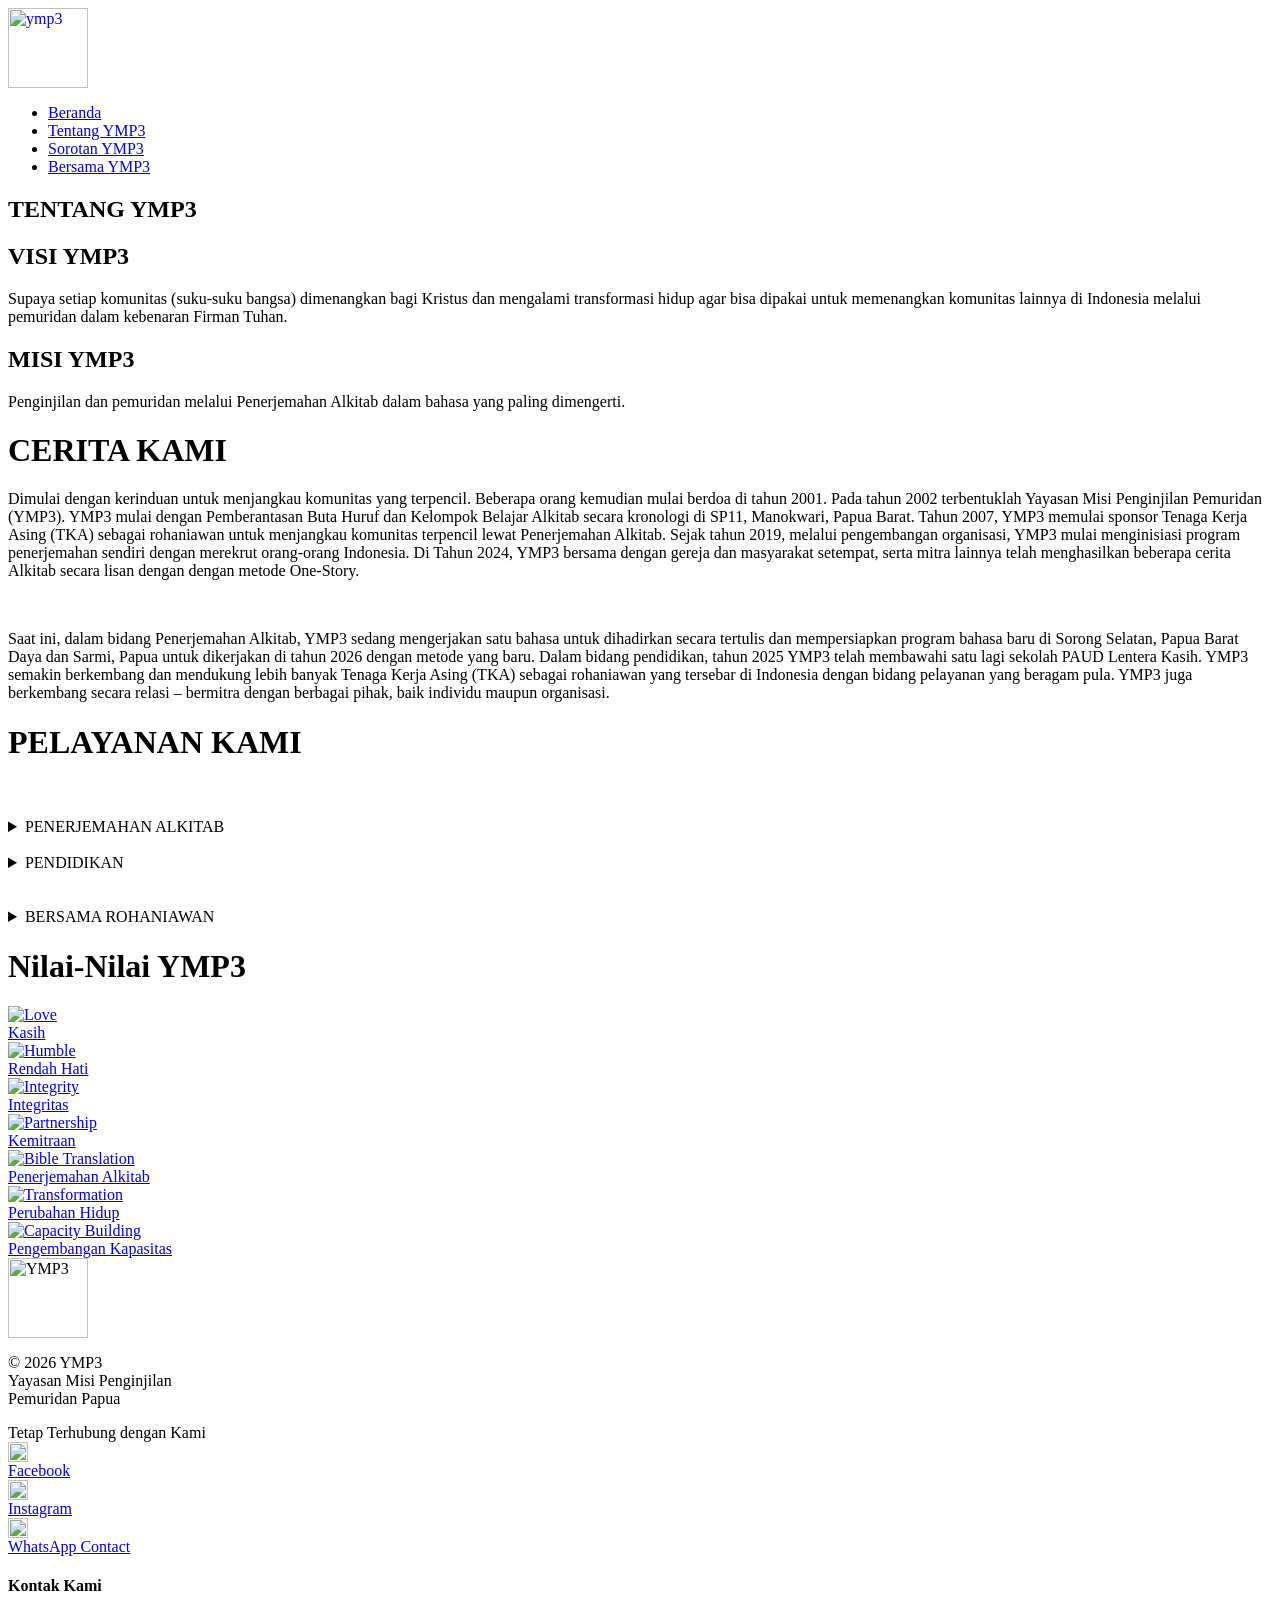
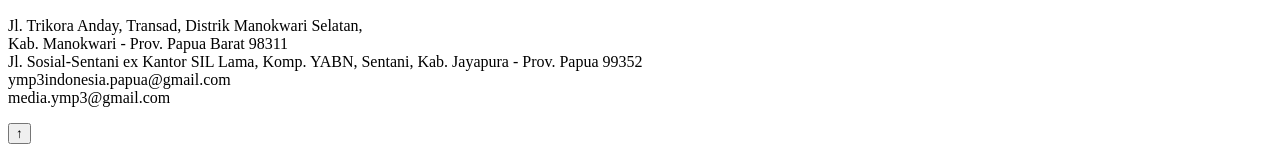
==== about-ymp3.html @ 38598b00 "perbaiki tampilan website" ====
<html lang="en">
<head>
    <meta charset="UTF-8">
    <meta name="viewport" content="width=device-width, initial-scale=1.0">
    <title>Tentang YMP3</title>
    <link rel="stylesheet" href="CSS/about.css">
    <link rel="icon" href="img/ymp3.png">
    <link href="https://fonts.googleapis.com/css2?family=Great+Vibes&display=swap" rel="stylesheet">
    <link href="https://fonts.googleapis.com/css2?family=Dancing+Script&display=swap" rel="stylesheet">
    <link href="https://fonts.googleapis.com/css2?family=Playpen+Sans&display=swap" rel="stylesheet">
    <link href="https://fonts.googleapis.com/css2?family=GFS+Didot&display=swap" rel="stylesheet">
</head>


<body>
    <header class="navbar-container">
        <!-- navbar kiri -->
         <div class="left-navbar">
            <a href="index.html"><img src="img/ymp3.png" alt="ymp3" width="80"></a>
         </div>

          <!-- navbar kanan -->
        <div class="right-navbar">
            <ul>
                <li>
                    <a href="beranda.html">Beranda</a>
                </li>
                <li>
                    <a href="#">Tentang YMP3</a>
                </li>
                <li>
                    <a href="sorotan.html">Sorotan YMP3</a>
                </li>
                <li>
                    <a href="bersama-ymp3.html">Bersama YMP3</a>
                </li>
            </ul>
        </div>
    </header>
    <section class="hero">
        <div class="hero-text">
            <h1 class="head">TENTANG YMP3</h1>
        </div>
    </section>

    <section class="visi-misi">
        <div class="card">
            <h2 class="title">VISI YMP3</h2>
            <p>Supaya setiap komunitas (suku-suku bangsa) dimenangkan bagi Kristus dan mengalami transformasi hidup agar bisa dipakai untuk memenangkan komunitas lainnya di Indonesia melalui pemuridan dalam kebenaran Firman Tuhan.</p>
        </div>
        <div class="card">
            <h2 class="title">MISI YMP3</h2>
            <p>Penginjilan dan pemuridan melalui Penerjemahan Alkitab dalam bahasa yang paling dimengerti.</p>
        </div>
    </section>

    <div class="our-stories">
        <div class="our-stories-text">
            <h1>CERITA KAMI</h1>
            <div class="stories">
                <p>Dimulai dengan kerinduan untuk menjangkau komunitas yang terpencil. Beberapa orang kemudian mulai berdoa di tahun 2001. Pada tahun 2002 terbentuklah Yayasan Misi Penginjilan Pemuridan (YMP3). YMP3 mulai dengan Pemberantasan Buta Huruf dan Kelompok Belajar Alkitab secara kronologi di SP11, Manokwari, Papua Barat. Tahun 2007, YMP3 memulai sponsor Tenaga Kerja Asing (TKA) sebagai rohaniawan untuk menjangkau komunitas terpencil lewat Penerjemahan Alkitab. Sejak tahun 2019, melalui pengembangan organisasi, YMP3 mulai menginisiasi program penerjemahan sendiri dengan merekrut orang-orang Indonesia. Di Tahun 2024, YMP3 bersama dengan gereja dan masyarakat setempat, serta mitra lainnya telah menghasilkan beberapa cerita Alkitab secara lisan dengan dengan metode One-Story. </p>
                <br>
                <p>Saat ini, dalam bidang Penerjemahan Alkitab, YMP3 sedang mengerjakan satu bahasa untuk dihadirkan secara tertulis dan mempersiapkan program bahasa baru di Sorong Selatan, Papua Barat Daya dan Sarmi, Papua untuk dikerjakan di tahun 2026 dengan metode yang baru. Dalam bidang pendidikan, tahun 2025 YMP3 telah membawahi satu lagi sekolah PAUD Lentera Kasih. YMP3 semakin berkembang dan mendukung lebih banyak Tenaga Kerja Asing (TKA) sebagai rohaniawan yang tersebar di Indonesia dengan bidang pelayanan yang beragam pula. YMP3 juga berkembang secara relasi – bermitra dengan berbagai pihak, baik individu maupun organisasi.</p>
            </div>
        </div>
    </div>

    <div class="our-services">
        <h1>PELAYANAN KAMI</h1>
        <br><br>
        <details class="bible-translation">
            <summary>PENERJEMAHAN ALKITAB</summary>
            <div class="content">
                <details class="method">
                    <summary>ONE STORY</summary>
                    <div class="content">
                        <p>One-Story adalah salah satu bentuk pendekatan dari penerjemahan lisan yang dikerjakan untuk mencapai visi YMP3. Program One-Story bertujuan menghasilkan sebuah cerita Alkitab secara lisan dalam bahasa yang paling mudah dimengerti - atau kami sebut bahasa hati, bahasa yang paling melekat dalam suatu komunitas. Adanya program One-Story mengharapkan cerita Alkitab yang diterjemahkan dapat dimengerti dengan baik oleh komunitas bahasa dan tepat mengenai hati para pengguna bahasa dan akhirnya menghadirkan suatu komunitas yang semakin mengenal Allah dan mengalami transformasi hidup. Hingga saat ini YMP3 telah selesai mengerjakan lima (Hatam, Mpur, Sougb, Tehit, dan Kokoda) bahasa di Papua Barat dan Papua Barat Daya pada tahun 2024. Tidak berhenti dilima bahasa tersebut, YMP3 masih terus bergerak menjangkau daerah-daerah lainnya di pelosok Papua.</p>
                    </div>
                </details>
                <details class="method">
                    <summary>ORAL BIBLE TRANSLATION</summary>
                    <div class="content">
                        <p>Saat ini YMP3 tengah memulai program penerjemahan baru dengan pendekatan Oral Bible Translation (OBT). OBT merupakan metode penerjemahan Alkitab secara lisan atau oral. Metode ini digunakan untuk menjagkau komunitas atau bahasa yang tidak memiliki tradisi literasi yang kuat, tidak memiliki Alkitab (cetak) dalam bahasa mereka, tidak memiliki akses luas ke literatur tertulis. Dengan metode OBT, pesan Alkitab akan diterjemahkan atau disajikan kepada komunitas bahasa dalam bentuk cerita, nyanyian, drama, atau ekspresi lisan lainnya. Harapannya pesan Alkitab dapat sepenuhnya sampai ke hati komunitas bahasa dengan cara paling relevan dengan budaya dan bahasa mereka.</p>
                        <p>Metode dipandang sangat sesuai dengan kebutuhan komunitas bahasa sasaran. Hal ini karena sebagian besar suku-suku di wilayah tersebtu memiliki tradisi kuat dalam bercerita secara lisan. Dengan pendekatan ini, firman Tuhan dapat disampaikan dalam bentuk mudah diterima oleh masyarakat setempat. Mereka bukan hanya mendengar firman Tuhan dalam bahsa hati mereka, tetapi juga dapat menghayatinya dengan cara yang alami sesuai budaya mereka. Selain itu komunitas juga memiliki kerinduan besar untuk memiliki kerinduan besar untuk memiliki fiml Injil dalam bahasa mereka sendiri. YMP3 telah mengaplikasikan metode ini pertama kali pada tahun 2026 pada komuntasi bahasa di daerah Sorong Selatan, Papua Barat Daya, untuk bahasa Inanwatan, Awee, dan Kokoda.</p>
                    </div>
                </details>
                <details class="method">
                    <summary>TERJEMAHAN TERTULIS</summary>
                    <div class="content">
                        <p>YMP3 juga mengerjakan penerjemahan Alkitab dengan metode Terjemahan Tertulis. Sejauh ini YMP3 sedang mengerjakan Kitab Lukas pasal 3, 4, dan 9 dalam Bahasa Iha (salah satu bahasa di Kabupaten Fakfak Provinsi Papua Barat). Lokakarya untuk melanjutkan penerjemahan kitab Lukas ini akan dimulai kembali pada awal tahun 2026. Selain terjemahan kitab Lukas, YMP3 juga berharap dapat menghasilkan film Injil serta lagu-lagu dalam bahasa daerah mereka.</p>
                    </div>
                    
                </details><br>
            </div>
        </details>
        <br>
        <details class="studies">
            <summary>PENDIDIKAN</summary>
            <p>YMP3 juga mendukung Tenaga Kerja Asing (TKA) sebagai rohaniawan untuk melayani suku-suku yang ada di Indonesia, baik melalui penerjemahan Alkitab ke dalam bahasa yang paling dimengerti, penginjilan dan pemuridan, hingga pelayanan media. Saat ini YMP3 tengah mendukung dua puluh satu (21) tenaga kerja asing (TKA) yang tersebar di beberapa daerah di Indonesia, seperti Papua, Malang, Saluan, dan lain-lain</p>
            <p>Pelayanan para rhaniawan di bidang penerjemahan Alkitab telah menjangkau beberapa daerah sehingga mereka dapat memiliki Alkitab dengan bahasa mereka; Alkitab dalam bahasa Mek Kosarek (sudah didedikasi), Alkitab dalam Bahasa Auye (saat ini sedang berlangsung penerjemahan Perjanjian lama), Porsi-porsi Kitab PB dan PL dalam Bahasa Wondama, Kitab Lukas dan Film Yesus dalam Bahasa Kombai (saat ini masih dalam proses), dan Terjemahan Lisa Kitab Lukas dalam Bahasa Saluan.</p> <br>
            <p>Pelayanan para rohaniawan juga bergerak di bidang pendidikan anak, yaitu TK Kharis di Labuan Bajo. Selain itu, beberapa rohaniawan lain juga bergerak dalam pelayanan pemuridan, konseling, hingga media.</p><br>
        </details>
        <br><br>
        <details class="missionary">
            <summary>BERSAMA ROHANIAWAN</summary>
            <p>YMP3 juga mendukung Tenaga Kerja Asing (TKA) sebagai rohaniawan untuk melayani suku-suku yang ada di Indonesia, baik melalui penerjemahan Alkitab ke dalam bahasa yang paling dimengerti, penginjilan dan pemuridan, hingga pelayanan media. Saat ini YMP3 tengah mendukung dua puluh satu (21) tenaga kerja asing (TKA) yang tersebar di beberapa daerah di Indonesia, seperti Papua, Malang, Saluan, dan lain-lain</p>
            <p>Pelayanan para rhaniawan di bidang penerjemahan Alkitab telah menjangkau beberapa daerah sehingga mereka dapat memiliki Alkitab dengan bahasa mereka; Alkitab dalam bahasa Mek Kosarek (sudah didedikasi), Alkitab dalam Bahasa Auye (saat ini sedang berlangsung penerjemahan Perjanjian lama), Porsi-porsi Kitab PB dan PL dalam Bahasa Wondama, Kitab Lukas dan Film Yesus dalam Bahasa Kombai (saat ini masih dalam proses), dan Terjemahan Lisa Kitab Lukas dalam Bahasa Saluan.</p>
            <p>Pelayanan para rohaniawan juga bergerak di bidang pendidikan anak, yaitu TK Kharis di Labuan Bajo. Selain itu, beberapa rohaniawan lain juga bergerak dalam pelayanan pemuridan, konseling, hingga media.</p>
        </details>
    </div>

    <div class="values">
        <div class="our-value-section">
                
            <div class="our-value-title">
                <h1>Nilai-Nilai YMP3</h1>
            </div>

            <div class="our-value-icons">
                <div class="card">
                     <a href="#">
                        <img src="asset/img/background homepage/Nilai-nilai YMP3/01. Kasih.png" alt="Love">
                        <div class="caption">Kasih</div>
                    </a>
                </div>

                <div class="card">
                    <a href="#">
                        <img src="asset/img/background homepage/Nilai-nilai YMP3/02. Rendah Hati.png" alt="Humble">
                        <div class="caption">Rendah Hati</div>
                    </a>
                </div>

                <div class="card">
                    <a href="#">
                        <img src="asset/img/background homepage/Nilai-nilai YMP3/03. Integritas.png" alt="Integrity">
                        <div class="caption">Integritas</div>
                    </a>
                </div>

                <div class="card">
                    <a href="#">
                        <img src="asset/img/background homepage/Nilai-nilai YMP3/04. Kemitraan.png" alt="Partnership">
                        <div class="caption">Kemitraan</div>
                    </a>
                </div>
            </div>
        </div>
        <div class="our-value-section-2">
            <div class="our-value-icons">
                <div class="card">
                    <a href="#">
                        <img src="asset/img/background homepage/Nilai-nilai YMP3/05. PenA.png" alt="Bible Translation">
                        <div class="caption">Penerjemahan Alkitab</div>
                    </a>
                </div>

                <div class="card">
                    <a href="#">
                        <img src="asset/img/background homepage/Nilai-nilai YMP3/06. Perubahan Hidup.png" alt="Transformation">
                        <div class="caption">Perubahan Hidup</div>
                    </a>
                </div>

                <div class="card">
                    <a href="#">
                        <img src="asset/img/background homepage/Nilai-nilai YMP3/07. Pengembangan Kapasitas.png" alt="Capacity Building">
                        <div class="caption">Pengembangan Kapasitas</div>
                    </a>
                </div>
            </div>
        </div>

    </div>

    <footer class="footer">
        <div class="footer-container">

            <!-- kolom 1 -->
             <div class="footer-col">
                <img src="img/ymp3.png" alt="YMP3" class="footer-logo" width="80">

                <p>&#169 <!-- logo copyright --> 2026 YMP3 <br>
                Yayasan Misi Penginjilan <br> Pemuridan Papua</p>
             </div>

             <!-- kolom 2 -->
              <div class="social-link">
                
                <div class="follow-us">
                    Tetap Terhubung dengan Kami
                </div>

                <div class="social-icons">
                    <div class="card">
                        <a href="https://www.facebook.com/ymp3.papua.indonesia?mibextid=wwXIfr&mibextid=wwXIfr" target="_blank">
                            <img src="img/sosmed/facebook.png" alt="Facebook Page" width="20">
                            <div class="caption">Facebook</div>
                        </a>
                    </div>

                    <div class="card">
                        <a href="https://www.instagram.com/ymp3.media?utm_source=ig_web_button_share_sheet&igsh=ZDNlZDc0MzIxNw==" target="_blank">
                            <img src="img/sosmed/instagram.jpg" alt="Instagram Page" width="20">
                            <div class="caption">Instagram</div>
                        </a>
                    </div>

                    <div class="card">
                        <a href="https://api.whatsapp.com/send/?phone=6281240020943&text&type=phone_number&app_absent=0" target="_blank">
                            <img src="img/sosmed/whatsapp.jfif" alt="WhatsApp Contact" width="20" target="_blank">
                            <div class="caption">WhatsApp Contact</div>
                        </a>
                    </div>
                </div>

              </div>

             <!-- kolom 3 -->
              <div class="footer-col-2">
                <h4>Kontak Kami</h4>
                <p>Jl. Trikora Anday, Transad, Distrik Manokwari Selatan, <br>Kab. Manokwari - Prov. Papua Barat 98311 <br>
                    Jl. Sosial-Sentani ex Kantor SIL Lama, Komp. YABN, Sentani, Kab. Jayapura - Prov. Papua 99352 <br>
                    ymp3indonesia.papua@gmail.com <br>
                    media.ymp3@gmail.com
                </p>
              </div>
        </div>
    </footer>
    <button id="backToTop" title="Kembali ke atas">&#8593;</button>
</body>
</html>
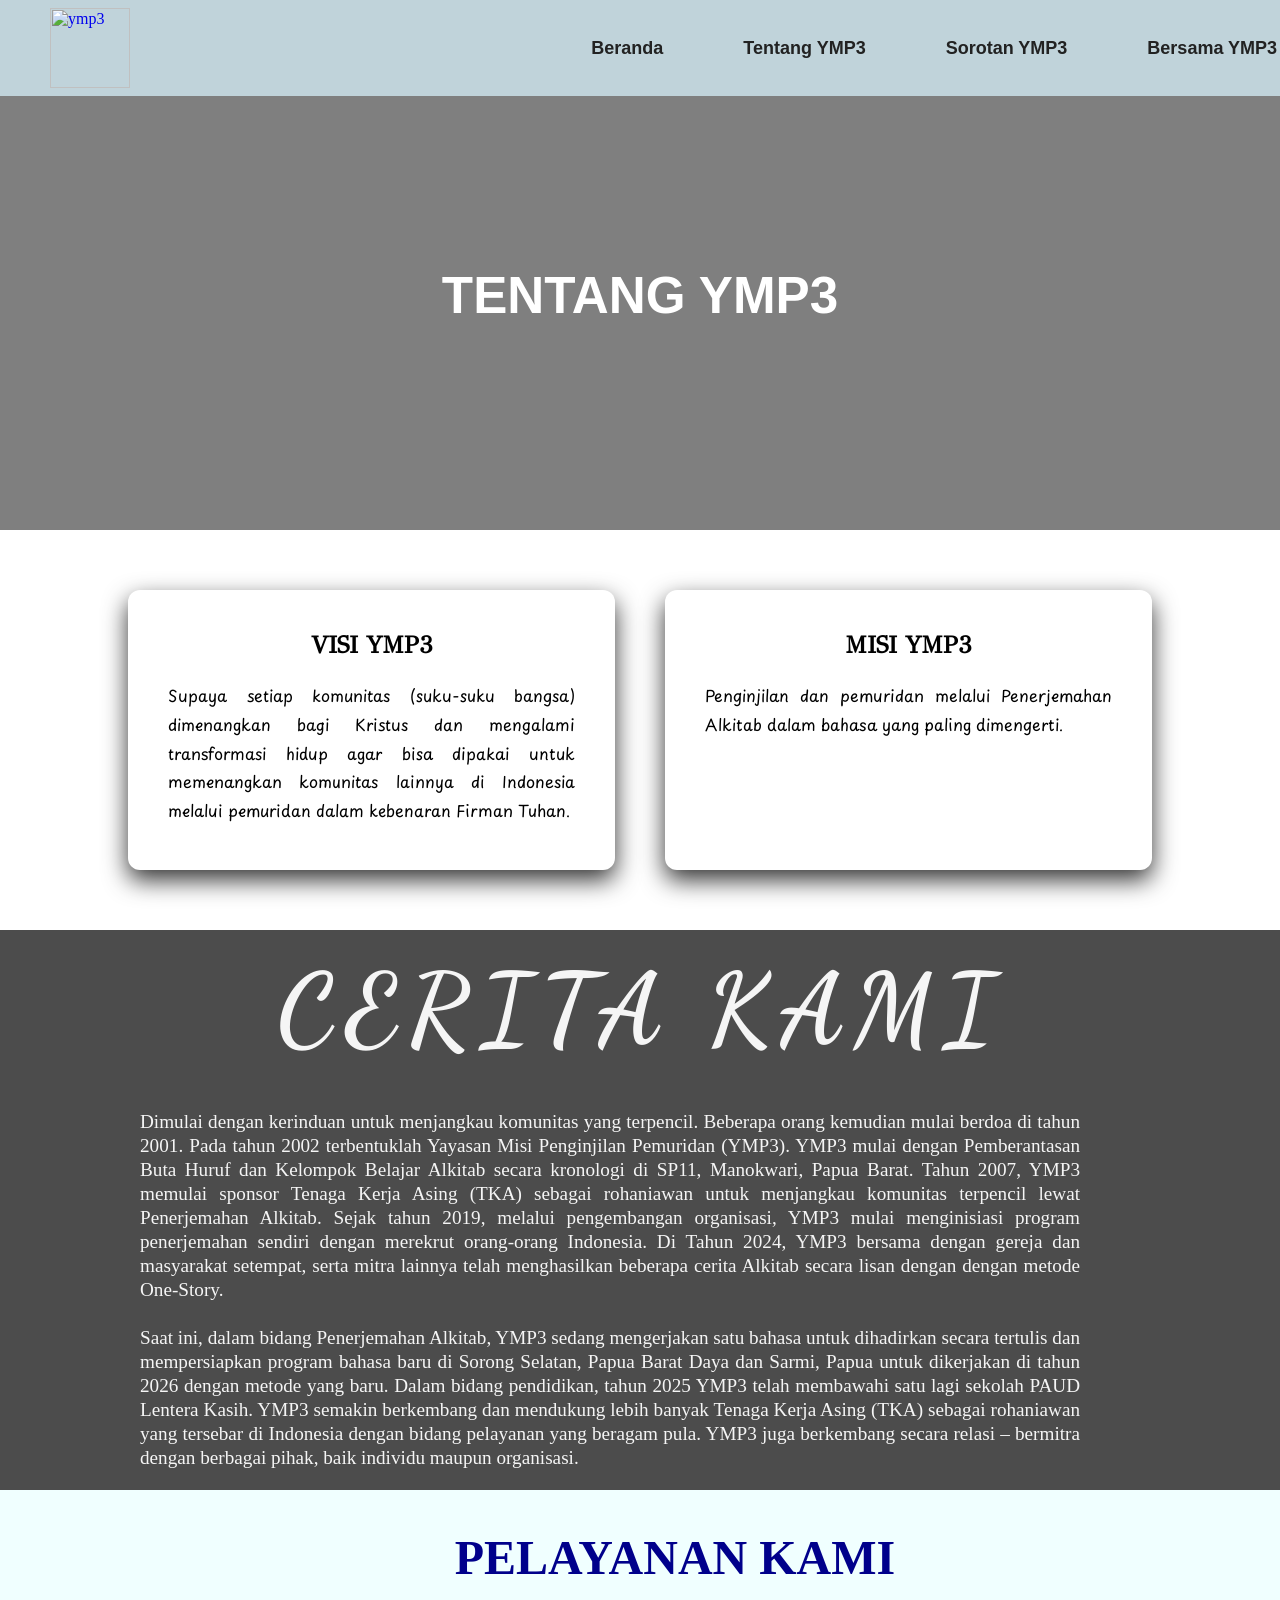
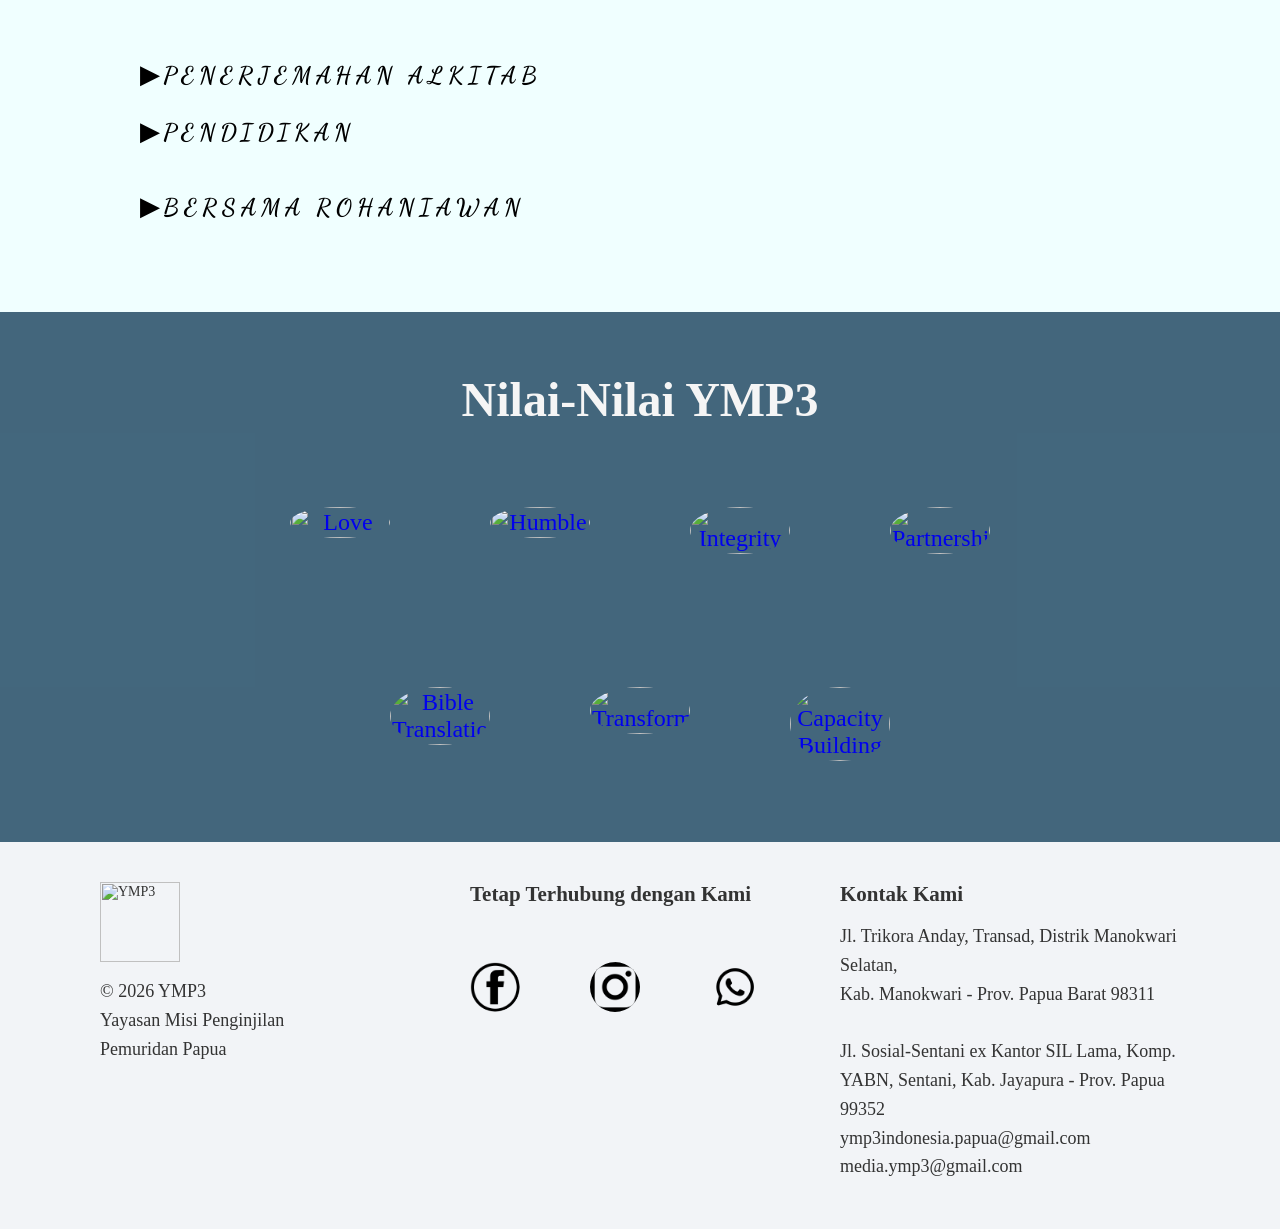
==== commit 01b5b59d: "update website" ====
--- a/about-ymp3.html
+++ b/about-ymp3.html
@@ -23,7 +23,7 @@
         <div class="right-navbar">
             <ul>
                 <li>
-                    <a href="beranda.html">Beranda</a>
+                    <a href="index.html">Beranda</a>
                 </li>
                 <li>
                     <a href="#">Tentang YMP3</a>
@@ -185,7 +185,7 @@
              </div>
 
              <!-- kolom 2 -->
-              <div class="social-link">
+            <div class="social-link">
                 
                 <div class="follow-us">
                     Tetap Terhubung dengan Kami
@@ -194,32 +194,32 @@
                 <div class="social-icons">
                     <div class="card">
                         <a href="https://www.facebook.com/ymp3.papua.indonesia?mibextid=wwXIfr&mibextid=wwXIfr" target="_blank">
-                            <img src="img/sosmed/facebook.png" alt="Facebook Page" width="20">
+                            <img src="img/sosmed/Logo Facebook.png" alt="Facebook Page" width="20">
                             <div class="caption">Facebook</div>
                         </a>
                     </div>
 
                     <div class="card">
                         <a href="https://www.instagram.com/ymp3.media?utm_source=ig_web_button_share_sheet&igsh=ZDNlZDc0MzIxNw==" target="_blank">
-                            <img src="img/sosmed/instagram.jpg" alt="Instagram Page" width="20">
+                            <img src="img/sosmed/Logo Instagram.png" alt="Instagram Page" width="20">
                             <div class="caption">Instagram</div>
                         </a>
                     </div>
 
                     <div class="card">
                         <a href="https://api.whatsapp.com/send/?phone=6281240020943&text&type=phone_number&app_absent=0" target="_blank">
-                            <img src="img/sosmed/whatsapp.jfif" alt="WhatsApp Contact" width="20" target="_blank">
-                            <div class="caption">WhatsApp Contact</div>
+                            <img src="img/sosmed/Logo Whatsapp.png" alt="WhatsApp Contact" width="20" target="_blank">
+                            <div class="caption">WhatsApp</div>
                         </a>
                     </div>
                 </div>
 
-              </div>
+            </div>
 
              <!-- kolom 3 -->
               <div class="footer-col-2">
                 <h4>Kontak Kami</h4>
-                <p>Jl. Trikora Anday, Transad, Distrik Manokwari Selatan, <br>Kab. Manokwari - Prov. Papua Barat 98311 <br>
+                <p>Jl. Trikora Anday, Transad, Distrik Manokwari Selatan, <br>Kab. Manokwari - Prov. Papua Barat 98311 <br><br>
                     Jl. Sosial-Sentani ex Kantor SIL Lama, Komp. YABN, Sentani, Kab. Jayapura - Prov. Papua 99352 <br>
                     ymp3indonesia.papua@gmail.com <br>
                     media.ymp3@gmail.com
@@ -227,6 +227,9 @@
               </div>
         </div>
     </footer>
-    <button id="backToTop" title="Kembali ke atas">&#8593;</button>
+
+    <button id="backToTop">↑</button>
+
+    <script src="js/script.js"></script>
 </body>
 </html>
--- a/CSS/about.css
+++ b/CSS/about.css
@@ -0,0 +1,988 @@
+    :root {
+    --color-primary: blue;
+    --color-secondary: red;
+    --color-background: rgba(207,230,238,.82);
+    --color-background-hover: red;
+    --color-surface: #ffffff;
+    --color-text: #222222;
+    --color-text-banner: white;
+    }
+    
+    * {
+        font-family: Cambria, Cochin, Georgia, Times, 'Times New Roman', serif;
+        margin: 0px;
+        scroll-behavior: smooth;
+    }
+
+    #backToTop{
+        position: fixed;
+        right: 25px;
+        bottom: 25px;
+        width: 55px;
+        height: 55px;
+        border: none;
+        border-radius: 50%;
+        background: var(--color-secondary);
+        color: white;
+        font-size: 22px;
+        cursor: pointer;
+        opacity: 0;
+        visibility: hidden;
+        transition: .3s;
+        z-index: 999;
+    }
+
+    #backToTop.show{
+        opacity: 1;
+        visibility: visible;
+    }
+
+    /* header */
+    .navbar-container{
+        display:flex;
+        align-items:center;
+        justify-content:flex-start;
+
+        position:fixed;
+        top:0;
+        width:100%;
+
+        padding:8px 30px;
+
+        gap:100px;
+
+        z-index:1000;
+
+        background:var(--color-background);
+
+        backdrop-filter:blur(12px);
+        -webkit-backdrop-filter:blur(12px);
+
+        transition:
+            background .4s ease,
+            box-shadow .4s ease,
+            padding .35s ease;
+    }
+
+    .navbar-container.scrolled{
+
+        background:rgba(207,230,238,.97);
+
+        box-shadow:
+            0 6px 20px rgba(0,0,0,.12);
+
+        padding:5px 30px;
+
+    }
+
+    /* responsive navbar */
+    .menu-toggle{
+        display: none;
+        font-size: 32px;
+        background: none;
+        border: none;
+        cursor: pointer;
+    }
+
+    /* navbar kiri */
+    .navbar-container .left-navbar {
+        display: flex;
+        align-items: center;
+        margin-left: 20px;
+    }
+
+    .navbar-container .left-navbar ul {
+        display: flex;
+        justify-content: space-between;
+        align-items: center;
+        list-style: none;
+        flex: 1;
+    }
+
+    /* navbar kanan */
+    .right-navbar{
+        transition: 
+            max-height .4s ease,
+            opacity .4s ease;
+    }
+
+    .navbar-container .right-navbar ul {
+        display: flex;
+        width: 91%; /* ini untuk mengecilkan gap sisi kanan */
+        margin-right: 150px;
+        margin-left: 150px;
+        padding: 0px;
+        justify-content: flex-end;
+        list-style: none;
+        gap: 5rem;
+    }
+
+    .navbar-container .right-navbar ul li{
+        position: relative;
+    }
+
+    /* item */
+    .right-navbar ul li a{
+
+        color: var(--color-text);
+        font-family:Arial, Helvetica, sans-serif;
+        font-size:18px;
+        font-weight:bold;
+
+        text-decoration:none;
+
+        position:relative;
+
+        transition:.3s;
+
+    }
+
+    .right-navbar ul li a::after{
+
+        content:"";
+
+        position:absolute;
+
+        left:0;
+        bottom:-8px;
+
+        width:0%;
+        height:2px;
+
+        background:var(--color-background);
+
+        transition:.35s ease;
+
+    }
+
+    .right-navbar ul li a:hover{
+
+        color:#c61f3c;
+
+    }
+
+    .right-navbar ul li a:hover::after{
+
+        width:100%;
+
+    }
+
+    .navbar-container .right-navbar ul li a:hover{
+
+        color:#c61f3c;
+        background-color: rgba(0, 0, 255, 0);
+
+    }
+
+    .navbar-container .right-navbar ul li a:hover::after{
+
+        width:100%;
+
+    }
+
+    /* content (isi) */
+
+    .hero {
+        background-image: url('../asset/img/background homepage/background\ alam\ papua.jpg');
+        background-size: cover;
+        background-position: center;
+        background-repeat: no-repeat;
+
+        min-height: 40vh;
+
+        display: flex;
+        justify-content: center;
+        align-items: center;
+
+        padding: 120px 20px 50px;
+
+        position: relative;
+
+        text-align: center;
+
+        color: white;
+
+        /* padding-top: 200px;
+        padding-bottom: 30px;
+        width: 100%;
+        height: 243px;
+        position: relative;
+        display: flex;
+        align-items: center;
+        justify-content: center;
+        text-align: center;
+        color: white;
+        position: relative; */
+    }
+
+    .hero::before {
+        content: '';
+        position: absolute;
+        inset: 0;
+        width: 100%;
+        height: 100%;
+        background-color: rgba(0, 0, 0, 0.5); /* overlay gelap */
+        z-index: 0;
+    }
+
+    .hero-text {
+        position: relative;
+
+        z-index: 2;
+
+        max-width: 1200px;
+        
+        width: 100%;
+
+        padding: 0 20px;
+        /* width: 100%;
+        margin-top: 50px;
+        padding-bottom: 80px;
+        position: relative;
+        color: whitesmoke;
+        z-index: 1; */
+    }
+
+    .hero-text .head {
+        margin-top: 0px;
+        padding: 0px;
+        font-family: Arial, Helvetica, sans-serif;
+        font-size: clamp(2rem,5vw,3.2rem);
+        margin-bottom: 10px;
+    }
+
+    .hero-text h1:nth-child(2) {
+        font-family: Arial, Helvetica, sans-serif;
+        font-size: clamp(2rem,5vw,3rem);
+        margin-bottom: 10px;
+        padding-top: 10px;
+    }
+
+    .hero-text h3 {
+        font-family: 'Dancing Script', cursive;
+        font-size: clamp(1.4rem,4vw,3rem);
+        font-weight: 400;
+        letter-spacing: 1px;
+        margin-top: 25px;
+    }
+
+/* visi misi */
+.visi-misi {
+    display: flex;
+    font-family: 'GFS Didot', serif;
+    justify-content: center;
+    align-items: center;
+    gap: 50px;
+    padding: 60px 10%;
+    
+}
+
+.visi-misi .card {
+    flex: 1;
+    height: 200px;
+    background: #ffffff;
+    padding: 40px;
+    border-radius: 12px;
+    box-shadow: 0 10px 25px rgba(0,0,0,0.8);
+    transition: all 0.3s ease;
+}
+
+.visi-misi .card:hover {
+    transform: translateY(-8px);
+    box-shadow: 0 15px 36px rgba(0,0,0,0.15);
+}
+
+.visi-misi .card h2 {
+    font-family: 'GFS Didot', serif;
+    text-align: center;
+    margin-bottom: 20px;
+}
+
+.visi-misi .card p {
+    font-family: 'Playpen Sans', cursive;
+    text-align: justify;
+    line-height: 1.8;
+}
+
+/* cerita kami */
+.our-stories {
+    background-image: url('../asset/img/background homepage/Background our stories.jpg');
+    background-size: cover;
+    background-position: center;
+    background-repeat: no-repeat;
+    padding-top: 80px;
+    padding-bottom: 30px;
+    width: 100%;
+    height: 450px;
+    position: relative;
+    display: flex;
+    align-items: center;
+    justify-content: center;
+    text-align: center;
+}
+
+.our-stories::before {
+    content: '';
+    position: absolute;
+    inset: 0;
+    width: 100%;
+    height: 100%;
+    background-color: rgba(0, 0, 0, 0.7); /* overlay gelap */
+    z-index: 0;
+}
+
+.our-stories-text {
+    width: 100%;
+    padding-bottom: 80px;
+    position: relative;
+    color: whitesmoke;
+    z-index: 1;
+}
+
+.our-stories-text h1 {
+    font-family: 'Dancing Script';
+    font-size: 1.2rem;
+    letter-spacing: 10px;
+    line-height: 100px;
+    font-size: 100px;
+    font-weight: 900;
+    padding-top: 40px;
+    padding-bottom: 50px;
+}
+
+.our-stories .stories {
+    line-height: 1.5rem;
+}
+
+.our-stories-text p {
+    font-family: 'Times New Roman', cursive;
+    font-size: 1.2rem;
+    padding-left: 140px;
+    padding-right: 200px;
+    text-align: justify;
+}
+
+/* our services */
+.our-services {
+    padding-left: 70px ;
+    background-color: azure;
+    padding-bottom: 80px;
+}
+
+.our-services h1 {
+    width: 100%;
+    padding-top: 40px;
+    padding-bottom: 40px;
+    position: relative;
+    display: flex;
+    align-items: center;
+    justify-content: center;
+    color: darkblue;
+    z-index: 1;
+    font-size: 3rem;
+}
+
+.our-services .bible-translation {
+    overflow: hidden;
+    border-radius: 10px;
+    padding-left: 70px;
+}
+
+.bible-translation > summary {
+    font-size: 1.5rem;
+    font-family: 'Dancing Script',cursive;
+    font-weight:bolder;
+    padding-bottom: 10px;
+    letter-spacing: 5px;
+    cursor: pointer;
+    list-style: none;
+    user-select: none;
+}
+
+.bible-translation > summary::webkit-details-marker {
+    display: none;
+}
+
+.bible-translation > summary::after{
+    content: "▶";
+    float: left;
+    transition: transform 0.3s ease;
+}
+
+.bible-translation[open] > summary::after {
+    transform: rotate(90deg);
+}
+
+.bible-translation {
+    display: grid;
+    grid-template-rows: 0fr;
+    transform: grid-template-rows 0.35s ease;
+}
+
+.our-services .method {
+    overflow: hidden;
+    border-radius: 10px;
+    padding-left: 20px;
+}
+
+.method > summary {
+    font-size: 1.2rem;
+    font-family: 'Comic Sans',cursive;
+    font-weight:bolder;
+    padding-top: 20px;
+    padding-bottom: 20px;
+    letter-spacing: 5px;
+    cursor: pointer;
+    list-style: none;
+    user-select: none;
+}
+
+.method > summary::webkit-details-marker {
+    display: none;
+}
+
+.method > summary::after {
+    content: "▶";
+    float: left;
+    transition: transform 0.3s ease;
+}
+
+.method[open] > summary::after {
+    transform: rotate(90deg);
+}
+
+.method {
+    display: grid;
+    grid-template-rows: 0fr;
+    transform: grid-template-rows 0.35s ease;
+}
+
+.method p {
+    text-align: justify;
+    padding-right: 200px;
+    padding-left: 25px;
+    line-height: 1.8rem;
+    padding-bottom: 30px;
+    font-size: 1.1rem;
+}
+
+.our-services .studies {
+    overflow: hidden;
+    border-radius: 10px;
+    padding-left: 70px;
+}
+
+.studies summary {
+    font-size: 1.5rem;
+    font-family: 'Dancing Script',cursive;
+    font-weight:bolder;
+    padding-bottom: 10px;
+    letter-spacing: 5px;
+    cursor: pointer;
+    list-style: none;
+    user-select: none;
+}
+
+.studies summary::webkit-details-marker {
+    display: none;
+}
+
+.studies summary::after{
+    content: "▶";
+    float: left;
+    transition: transform 0.3s ease;
+}
+
+.studies[open] summary::after {
+    transform: rotate(90deg);
+}
+
+.studies {
+    display: grid;
+    grid-template-rows: 0fr;
+    transform: grid-template-rows 0.35s ease;
+}
+
+.studies p {
+    padding-right: 200px;
+    padding-left: 25px;
+    font-size: 1.2rem;
+    line-height: 2rem;
+}
+
+.our-services .missionary {
+    overflow: hidden;
+    border-radius: 10px;
+    padding-left: 70px;
+}
+
+.missionary summary {
+    font-size: 1.5rem;
+    font-family: 'Dancing Script',cursive;
+    font-weight:bolder;
+    padding-bottom: 10px;
+    letter-spacing: 5px;
+    cursor: pointer;
+    list-style: none;
+    user-select: none;
+}
+
+.missionary summary::webkit-details-marker {
+    display: none;
+}
+
+.missionary summary::after{
+    content: "▶";
+    float: left;
+    transition: transform 0.3s ease;
+}
+
+.missionary[open] summary::after {
+    transform: rotate(90deg);
+}
+
+.missionary {
+    display: grid;
+    grid-template-rows: 0fr;
+    transform: grid-template-rows 0.35s ease;
+}
+
+.missionary p {
+    padding-right: 200px;
+    padding-left: 25px;
+    font-size: 1.2rem;
+    line-height: 2rem;
+}
+
+/* nilai-nilai */
+.values {
+    /* background-image: url('../asset/img/background homepage/1. Banner (tentang kami).jpg');
+    background-size: cover;
+    background-position: center;
+    background-repeat: no-repeat; */
+    background-color: lightskyblue;
+    font-size: 24px;
+    padding-top: 10px;
+    padding-bottom: 120px;
+    width: 100%;
+    height: 400px;
+    position: relative;
+    align-items: center;
+    justify-content: center;
+    text-align: center;
+    color: white;
+}
+
+.values::before {
+    content: '';
+    position: absolute;
+    inset: 0;
+    width: 100%;
+    height: 100%;
+    background-color: rgba(0, 0, 0, 0.5); /* overlay gelap */
+    z-index: 0;
+}
+
+.our-value-section .our-value-title {
+    width: 100%;
+    padding-top: 50px;
+    padding-bottom: 80px;
+    position: relative;
+    display: flex;
+    align-items: center;
+    justify-content: center;
+    color: whitesmoke;
+    z-index: 1;
+}
+
+.our-value-section .our-value-icons {
+    display: flex;
+    gap: 100px;
+    justify-content: center;;
+    padding-bottom: 80px;
+}
+
+.our-value-section .card {
+    position: relative;
+    display: flex;
+    flex-direction: column;
+    width: 100px;
+    height: 100px;
+    border-radius: 50;
+}
+
+.our-value-section .card img {
+    width: 100%;
+    height: 100%;
+    object-fit: cover;
+    border-radius: 50%;
+    transition: transform 0.5s ease;
+    z-index: 1;
+    display: flex;
+    flex-direction: column;
+}
+
+/* membuat tulisan ditampilkan diaatas gambar */
+.our-value-section .caption {
+    position: absolute;
+    top: -40px;
+    left: 50%;
+    transform: translateX(-50%);
+    background: blueviolet;
+    color: white;
+    padding: 8px 12px;
+    border-radius: 8px;
+    font-size: 18px;
+    text-align: center;
+    white-space: nowrap;
+    opacity: 0;
+    transition: opacity 0.5s ease, top 0.5s ease;
+
+}
+
+.our-value-section .card:hover img {
+    transform: scale(1.2);
+    cursor: pointer;
+}
+
+.our-value-section .card:hover .caption {
+    top: -55px;
+    opacity: 1;
+}
+
+.our-value-section-2 .our-value-icons {
+    display: flex;
+    gap: 100px;
+    justify-content: center;;
+    padding-bottom: 80px;
+}
+
+.our-value-section-2 .card {
+    position: relative;
+    display: flex;
+    flex-direction: column;
+    width: 100px;
+    height: 100px;
+    border-radius: 50;
+}
+
+.our-value-section-2 .card img {
+    width: 100%;
+    height: 100%;
+    object-fit: cover;
+    border-radius: 50%;
+    transition: transform 0.5s ease;
+    z-index: 1;
+    display: flex;
+    flex-direction: column;
+}
+
+/* membuat tulisan ditampilkan diaatas gambar */
+.our-value-section-2 .caption {
+    position: absolute;
+    top: -40px;
+    left: 50%;
+    transform: translateX(-50%);
+    background: blueviolet;
+    color: white;
+    padding: 8px 12px;
+    border-radius: 8px;
+    font-size: 18px;
+    text-align: center;
+    white-space: nowrap;
+    opacity: 0;
+    transition: opacity 0.5s ease, top 0.5s ease;
+
+}
+
+.our-value-section-2 .card:hover img {
+    transform: scale(1.2);
+    cursor: pointer;
+}
+
+.our-value-section-2 .card:hover .caption {
+    top: -55px;
+    opacity: 1;
+}
+    /* footer */
+    .footer {
+        background-color: #f2f4f7;
+        padding: 40px 100px 40px 100px;
+        font-family: Arial, Helvetica, sans-serif;
+        font-size: 14px;
+        color: #333;
+    }
+
+    .footer-container {
+        max-width: 1200px;
+        width: 100%;
+        margin: auto;
+        display: grid;
+        grid-template-columns: repeat(3, 5fr);
+        gap: 30px;
+    }
+
+    .footer-logo {
+        max-width: 120px;
+        margin-bottom: 15px;
+    }
+
+    .footer-col {
+        width: auto;
+        text-align: left;
+        max-width: 200px;
+    }
+
+    .footer-col-2 {
+        width: auto;
+        margin: 0;
+        
+    }
+
+    .footer h4 {
+        font-size: 21px;
+        margin-bottom: 15px;
+        font-weight: bold;
+    }
+
+    .footer p {
+        font-size: 18px;
+        margin-bottom: 8px;
+        line-height: 1.6;
+        padding: 0;
+    }
+
+
+    /* social link */
+    .social-link {
+        font-family: Cambria, Cochin, Georgia, Times, 'Times New Roman', serif;
+        font-size: 21px;
+        font-weight: bold;
+        width: auto;
+        display: flex;
+        flex-direction: column;
+        align-items:start;
+        gap: 20px;
+    }
+
+    .social-link .follow-us {
+        margin-bottom: 10px;
+        padding-bottom: 25px;
+        text-align: center;
+    }
+
+    .social-icons {
+        display: flex;
+        justify-content: center;
+        flex-wrap: wrap;
+        gap: 70px;
+    }
+
+    .social-link .card {
+        display: flex;
+        flex-direction: row;
+        gap: 20px;
+        width: 50px;
+        height: 50px;
+        border-radius: 50%;
+    }
+
+    .social-link .card img {
+        width: 100%;
+        height: 100%;
+        object-fit: cover;
+        border-radius: 50%;
+        transition: transform 0.5s ease;
+        z-index: 1;
+    }
+
+    /* membuat tulisan ditampilkan diaatas gambar */
+    .social-link .caption {
+        position: absolute;
+        top: -40px;
+        left: 50%;
+        transform: translateX(-50%);
+        background: blue;
+        color: white;
+        padding: 8px 12px;
+        border-radius: 8px;
+        font-size: 18px;
+        text-align: center;
+        white-space: nowrap;
+        opacity: 0;
+        transition: opacity 0.5s ease, top 0.5s ease;
+
+    }
+
+    .card:hover img {
+        transform: scale(1.2);
+        cursor: pointer;
+    }
+
+    .card:hover .caption {
+        top: -50px;
+        opacity: 1;
+    }
+
+    .fade{
+        opacity: 0;
+        transform: translateY(40px);
+        transition: 1s;
+    }
+
+    .fade.show{
+        opacity: 1;
+        transform: none;
+    }
+
+    @media (max-width:768px){
+        .navbar-container{
+            flex-wrap: wrap;
+            justify-content: space-between;
+
+            padding: 15px 20px;
+
+            gap: 0;
+        }
+
+        .menu-toggle{
+            display: block;
+        }
+
+        .right-navbar{
+            display:none;
+            width:100%;
+            background:#cfe6ee;
+        }
+
+        .right-navbar.active{
+            display:block;
+        }
+
+        .navbar-container .right-navbar ul{
+            width:100%;
+            margin:0;
+            padding:0;
+
+            display:flex;
+            flex-direction:column;
+
+            justify-content:center;
+            align-items:center;
+
+            gap:0;
+        }
+
+        .navbar-container .right-navbar ul li{
+            width:100%;
+            text-align:center;
+            padding:15px 0;
+        }
+
+        .navbar-container .right-navbar ul li a{
+            display:block;
+            color:black;
+            padding:10px;
+        }
+
+        .hero{
+            min-height: 60vh;
+
+            padding: 110px 20px 40px;
+        }
+
+        .hero-text{
+            padding: 0 10px;
+        }
+
+        .hero-text h3{
+            line-height: 1.5;
+        }
+
+        .visi-container{
+            flex-direction: column;
+            text-align: center;
+            gap: 25px;
+            padding: 50px 20px;
+        }
+
+        .visi-title{
+            font-size: 2rem;
+        }
+
+        .visi-content{
+            font-size: 18px;
+        }
+
+        .aktivitas-container{
+            gap: 35px;
+            padding: 50px 20px;
+        }
+
+        .join-us-section{
+            gap: 50px;
+            padding: 60px 20px;
+        }
+
+        .join-us-title{
+            font-size: 2rem;
+            text-align: center;
+            white-space: normal;
+        }
+
+        .join-us-icons{
+            flex-direction: column;
+            align-items: center;
+            gap: 35px;
+        }
+
+        .container-aktivitas-terkini{
+            padding: 40px 15px;
+        }
+
+        .box-preview{
+            max-width: 100%;
+        }
+
+        .footer{
+            text-align: center;
+        }
+
+        .footer-container{
+            display: flex;
+            flex-direction: column;
+            align-items: center;
+            text-align: center;
+            gap: 40px;
+            grid-template-columns: 1fr;
+        }
+
+        .footer-logo{
+            display: block;
+            margin: 0 auto 15px;
+        }
+
+        .footer-col{
+            max-width: 100%;
+            align-items: center;
+            justify-content: center;
+            text-align: center;
+        }
+
+        .footer-col-2{
+            max-width: 100%;
+            text-align: center;
+            align-items: center;
+        }
+
+        .social-link{
+            width: 100%;
+            text-align: center;
+            align-items: center;
+            margin: 75px 0 75px 0;
+        }
+
+        .footer p{
+            font-size: 16px;
+        }
+    }
